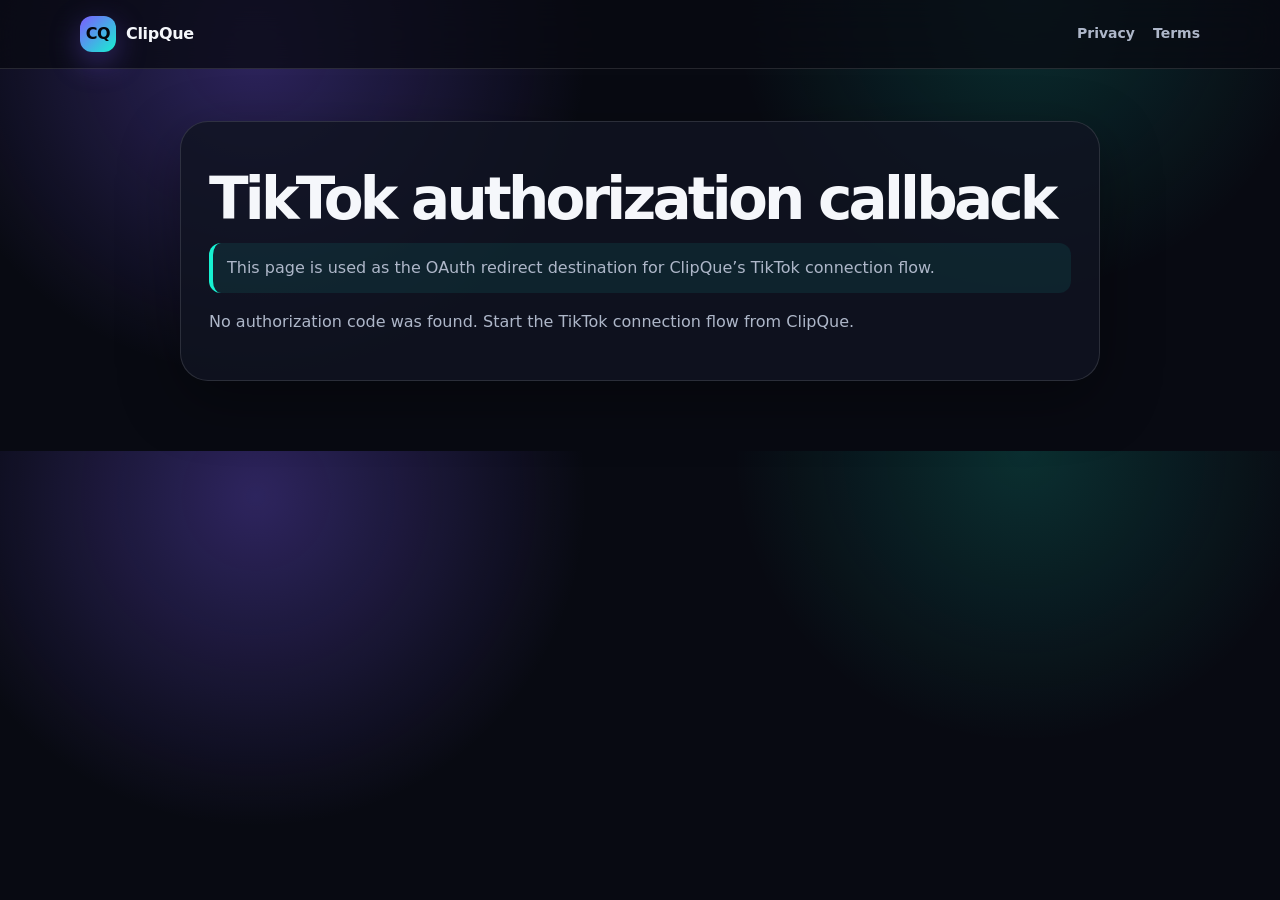
==== auth/tiktok/callback/index.html @ 710dfa16 "Clipque site" ====
<!doctype html>
<html lang="en">
<head>
  <meta charset="utf-8">
  <meta name="viewport" content="width=device-width, initial-scale=1">
  <title>TikTok Authorization Callback — ClipQue</title>
  <meta name="robots" content="noindex">
  <link rel="stylesheet" href="/assets/styles.css">
</head>
<body>
  <nav class="nav"><div class="container nav-inner"><a class="logo" href="/"><span class="logo-mark">CQ</span><span>ClipQue</span></a><div class="nav-links"><a href="/privacy-policy/">Privacy</a><a href="/terms-of-service/">Terms</a></div></div></nav>
  <main class="policy">
    <div class="container panel">
      <h1>TikTok authorization callback</h1>
      <p class="notice">This page is used as the OAuth redirect destination for ClipQue’s TikTok connection flow.</p>
      <p id="message">Checking authorization result…</p>
      <div id="codeBox" style="display:none; margin-top:20px;">
        <p>Authorization code received. Return to ClipQue to finish connecting your account.</p>
        <p><strong>Authorization code:</strong></p>
        <p><code id="codeValue"></code></p>
      </div>
      <p id="errorBox" style="display:none;"><strong>Authorization error:</strong> <code id="errorValue"></code></p>
    </div>
  </main>
  <script>
    const params = new URLSearchParams(window.location.search);
    const code = params.get('code');
    const error = params.get('error') || params.get('error_description');
    const msg = document.getElementById('message');
    if (code) {
      msg.textContent = 'Authorization was returned to ClipQue.';
      document.getElementById('codeBox').style.display = 'block';
      document.getElementById('codeValue').textContent = code;
    } else if (error) {
      msg.textContent = 'TikTok returned an authorization error.';
      document.getElementById('errorBox').style.display = 'block';
      document.getElementById('errorValue').textContent = error;
    } else {
      msg.textContent = 'No authorization code was found. Start the TikTok connection flow from ClipQue.';
    }
  </script>
</body>
</html>
---- assets/styles.css ----
:root {
  --bg: #080a12;
  --panel: #101421;
  --panel-2: #151a2a;
  --text: #f5f7fb;
  --muted: #aeb7c9;
  --line: rgba(255,255,255,.12);
  --accent: #7c5cff;
  --accent-2: #17f1d1;
  --danger: #ff5c7a;
  --shadow: 0 20px 60px rgba(0,0,0,.35);
}
* { box-sizing: border-box; }
html { scroll-behavior: smooth; }
body {
  margin: 0;
  font-family: Inter, ui-sans-serif, system-ui, -apple-system, BlinkMacSystemFont, "Segoe UI", Arial, sans-serif;
  background:
    radial-gradient(circle at 20% 10%, rgba(124,92,255,.32), transparent 30%),
    radial-gradient(circle at 80% 0%, rgba(23,241,209,.16), transparent 26%),
    var(--bg);
  color: var(--text);
  line-height: 1.65;
}
a { color: inherit; }
.container { width: min(1120px, calc(100% - 40px)); margin: 0 auto; }
.nav {
  position: sticky;
  top: 0;
  z-index: 10;
  backdrop-filter: blur(18px);
  background: rgba(8,10,18,.76);
  border-bottom: 1px solid var(--line);
}
.nav-inner { display: flex; justify-content: space-between; align-items: center; padding: 16px 0; gap: 20px; }
.logo { display:flex; align-items:center; gap: 10px; text-decoration: none; font-weight: 800; letter-spacing: -.02em; }
.logo-mark { width: 36px; height: 36px; border-radius: 12px; background: linear-gradient(135deg, var(--accent), var(--accent-2)); display:grid; place-items:center; color:#05060b; font-weight:900; box-shadow: 0 10px 30px rgba(124,92,255,.35); }
.nav-links { display: flex; gap: 18px; align-items: center; flex-wrap: wrap; }
.nav-links a { text-decoration: none; color: var(--muted); font-weight: 600; font-size: 14px; }
.nav-links a:hover { color: var(--text); }
.hero { padding: 86px 0 58px; }
.badge { display: inline-flex; gap: 8px; align-items: center; border: 1px solid var(--line); color: var(--muted); border-radius: 999px; padding: 8px 12px; background: rgba(255,255,255,.04); font-size: 14px; }
h1 { font-size: clamp(42px, 8vw, 78px); line-height: .95; margin: 22px 0; letter-spacing: -.065em; max-width: 890px; }
.lead { font-size: clamp(18px, 2.4vw, 22px); color: var(--muted); max-width: 780px; margin-bottom: 30px; }
.actions { display:flex; gap: 12px; flex-wrap: wrap; }
.button { display:inline-flex; align-items:center; justify-content:center; padding: 13px 18px; border-radius: 14px; text-decoration:none; font-weight:800; border: 1px solid var(--line); }
.button.primary { background: linear-gradient(135deg, var(--accent), #9a79ff); color: white; border-color: transparent; box-shadow: 0 14px 34px rgba(124,92,255,.35); }
.button.secondary { background: rgba(255,255,255,.05); color: var(--text); }
.grid { display:grid; grid-template-columns: repeat(3, 1fr); gap: 16px; margin: 34px 0 0; }
.card { background: linear-gradient(180deg, rgba(255,255,255,.07), rgba(255,255,255,.035)); border:1px solid var(--line); border-radius: 24px; padding: 22px; box-shadow: var(--shadow); }
.card h3 { margin: 0 0 8px; font-size: 20px; letter-spacing: -.02em; }
.card p { margin: 0; color: var(--muted); }
.section { padding: 58px 0; }
.section h2 { font-size: clamp(30px, 5vw, 46px); margin: 0 0 14px; letter-spacing: -.04em; }
.section-intro { color: var(--muted); max-width: 760px; margin: 0 0 24px; }
.panel { background: rgba(16,20,33,.82); border: 1px solid var(--line); border-radius: 28px; padding: 28px; box-shadow: var(--shadow); }
.list { margin: 0; padding-left: 20px; color: var(--muted); }
.list li { margin: 9px 0; }
.kv { display:grid; grid-template-columns: 220px 1fr; gap: 12px; padding: 14px 0; border-bottom: 1px solid var(--line); }
.kv:last-child { border-bottom: 0; }
.kv strong { color: var(--text); }
.kv span { color: var(--muted); word-break: break-word; }
.footer { border-top: 1px solid var(--line); padding: 28px 0 44px; color: var(--muted); }
.footer-inner { display:flex; justify-content: space-between; gap: 16px; flex-wrap: wrap; }
.footer a { color: var(--muted); text-decoration: none; margin-right: 14px; }
.footer a:hover { color: var(--text); }
.policy { padding: 52px 0 70px; }
.policy h1 { font-size: clamp(36px, 6vw, 58px); margin-bottom: 12px; }
.policy h2 { margin-top: 34px; font-size: 25px; }
.policy p, .policy li { color: var(--muted); }
.policy .panel { max-width: 920px; }
.notice { border-left: 4px solid var(--accent-2); padding: 12px 14px; background: rgba(23,241,209,.08); border-radius: 12px; color: var(--muted); }
code { background: rgba(255,255,255,.08); padding: 3px 6px; border-radius: 7px; }
.placeholder { color: #ffd166; font-weight: 800; }
@media (max-width: 760px) {
  .nav-inner { align-items: flex-start; flex-direction: column; }
  .grid { grid-template-columns: 1fr; }
  .kv { grid-template-columns: 1fr; gap: 2px; }
}
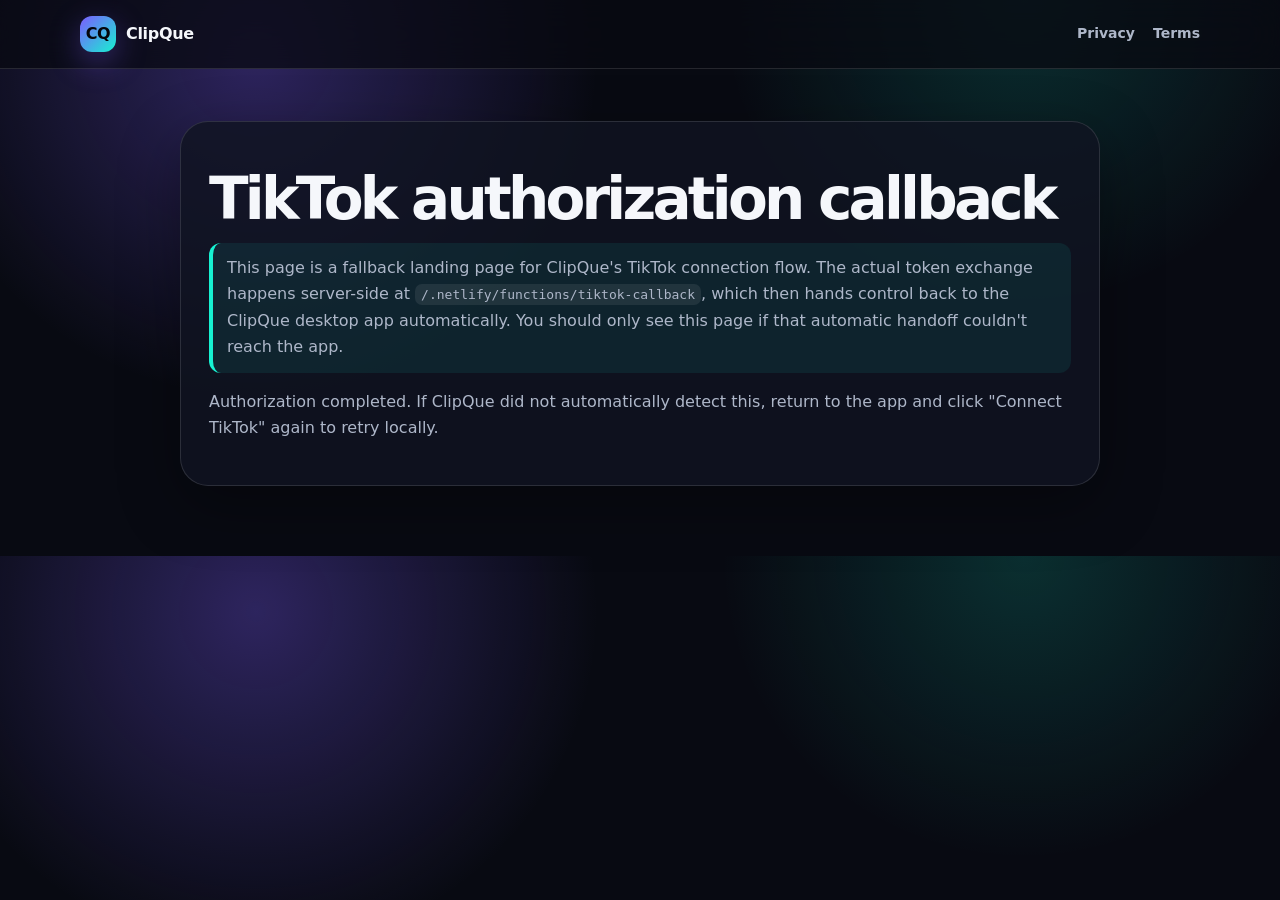
==== commit 7b743cd5: "Vercel fix" ====
--- a/auth/tiktok/callback/index.html
+++ b/auth/tiktok/callback/index.html
@@ -12,31 +12,36 @@
   <main class="policy">
     <div class="container panel">
       <h1>TikTok authorization callback</h1>
-      <p class="notice">This page is used as the OAuth redirect destination for ClipQue’s TikTok connection flow.</p>
+      <p class="notice">
+        This page is a fallback landing page for ClipQue's TikTok connection flow.
+        The actual token exchange happens server-side at
+        <code>/.netlify/functions/tiktok-callback</code>, which then hands control
+        back to the ClipQue desktop app automatically. You should only see this
+        page if that automatic handoff couldn't reach the app.
+      </p>
       <p id="message">Checking authorization result…</p>
-      <div id="codeBox" style="display:none; margin-top:20px;">
-        <p>Authorization code received. Return to ClipQue to finish connecting your account.</p>
-        <p><strong>Authorization code:</strong></p>
-        <p><code id="codeValue"></code></p>
+      <div id="errorBox" style="display:none;">
+        <p><strong>Authorization error:</strong> <code id="errorValue"></code></p>
+        <p>Go back to ClipQue and try connecting your TikTok account again. If the
+           desktop app wasn't open when this happened, open it first, then retry.</p>
       </div>
-      <p id="errorBox" style="display:none;"><strong>Authorization error:</strong> <code id="errorValue"></code></p>
+      <div id="okBox" style="display:none;">
+        <p>Authorization completed. If ClipQue did not automatically detect this,
+           return to the app and click "Connect TikTok" again to retry locally.</p>
+      </div>
     </div>
   </main>
   <script>
     const params = new URLSearchParams(window.location.search);
-    const code = params.get('code');
-    const error = params.get('error') || params.get('error_description');
+    const error = params.get('error');
     const msg = document.getElementById('message');
-    if (code) {
-      msg.textContent = 'Authorization was returned to ClipQue.';
-      document.getElementById('codeBox').style.display = 'block';
-      document.getElementById('codeValue').textContent = code;
-    } else if (error) {
-      msg.textContent = 'TikTok returned an authorization error.';
+    if (error) {
+      msg.style.display = 'none';
       document.getElementById('errorBox').style.display = 'block';
       document.getElementById('errorValue').textContent = error;
     } else {
-      msg.textContent = 'No authorization code was found. Start the TikTok connection flow from ClipQue.';
+      msg.style.display = 'none';
+      document.getElementById('okBox').style.display = 'block';
     }
   </script>
 </body>
